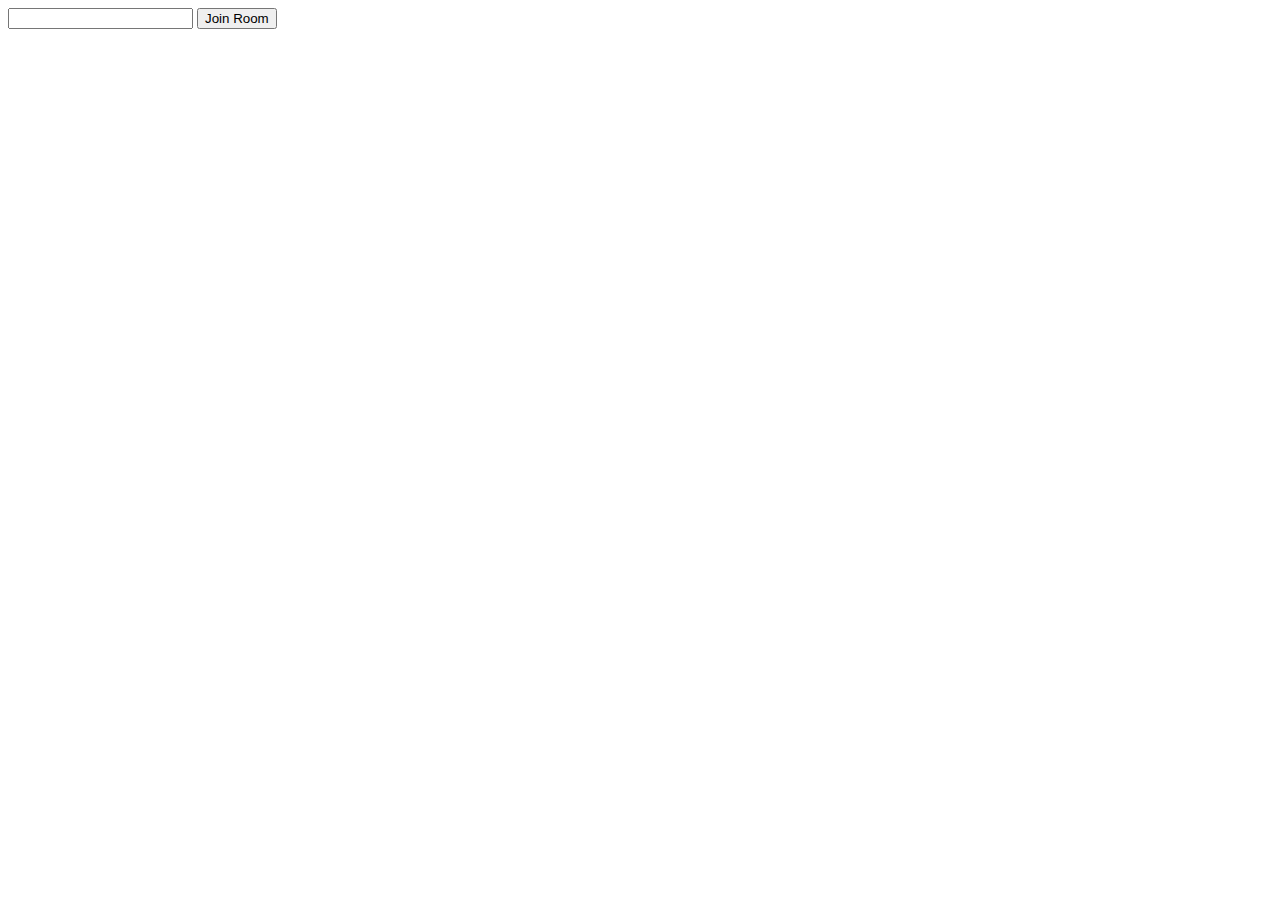
==== lobby.html @ d92449a9 "third commit" ====
<!DOCTYPE html>
<html>

<head>
    <meta charset='utf-8'>
    <meta http-equiv='X-UA-Compatible' content='IE=edge'>
    <title>PeerChat</title>
    <meta name='viewport' content='width=device-width, initial-scale=1'>
    <link rel='stylesheet' type='text/css' media='screen' href='lobby.css'>

</head>

<body>

    <form id="join-form">
        <input type="text" name="invite_link" required />
        <input type="submit" value="Join Room" />
    </form>
</body>

<script>
    let form = document.getElementById('join-form')

    form.addEventListener('submit', (e) => {
        e.preventDefault()
        let inviteCode = e.target.invite_link.value
        window.location = `index.html?room=${inviteCode}`

    })
</script>

</html>
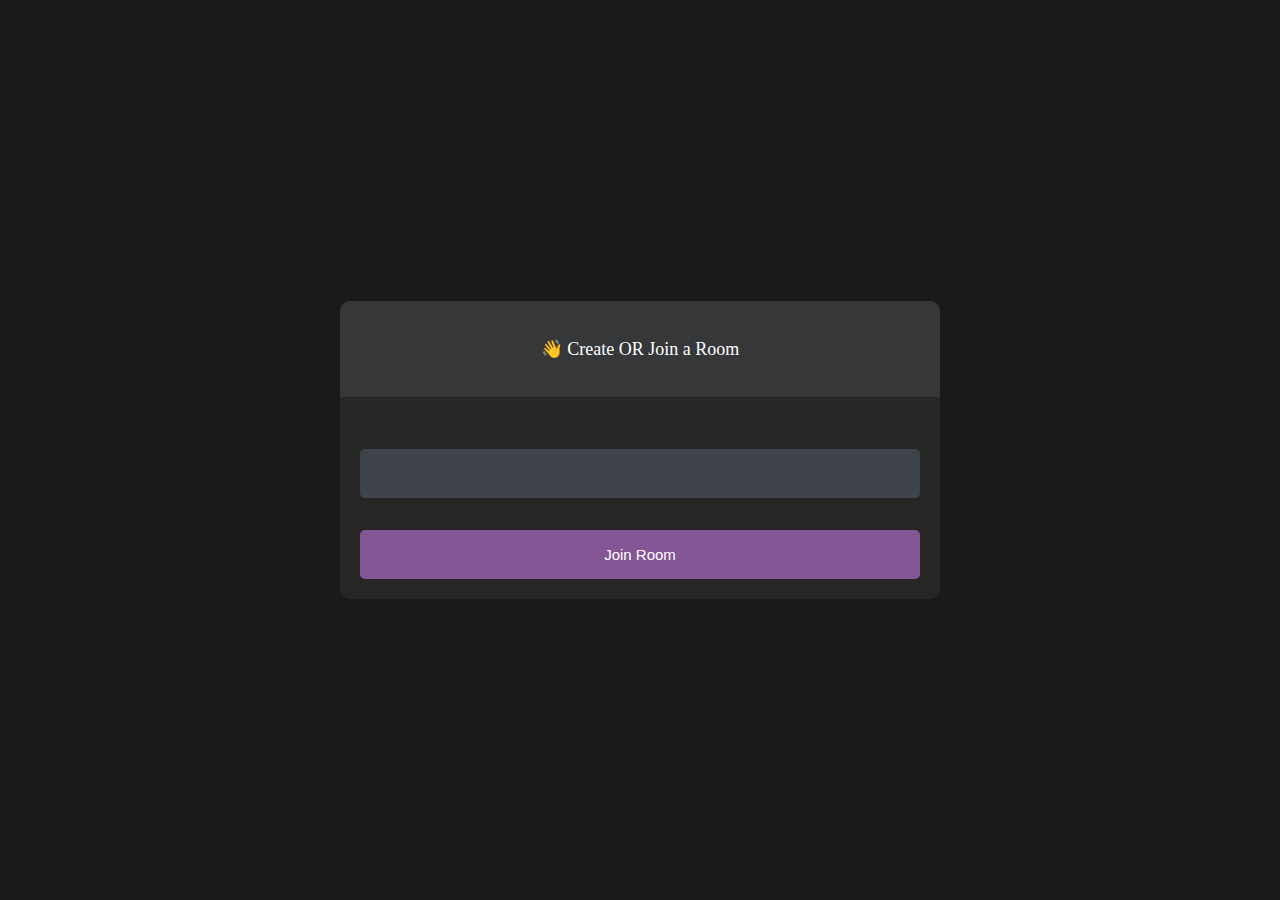
==== commit ca854628: "final commit" ====
--- a/lobby.html
+++ b/lobby.html
@@ -12,10 +12,20 @@
 
 <body>
 
-    <form id="join-form">
-        <input type="text" name="invite_link" required />
-        <input type="submit" value="Join Room" />
-    </form>
+    <main id="lobby-container">
+        <div id="form-container">
+            <div id="form__container__header">
+                <p>👋 Create OR Join a Room</p>
+            </div>
+
+            <div id="form__content__wrapper">
+                <form id="join-form">
+                    <input type="text" name="invite_link" required />
+                    <input type="submit" value="Join Room" />
+                </form>
+            </div>
+        </div>
+    </main>
 </body>
 
 <script>
--- a/lobby.css
+++ b/lobby.css
@@ -0,0 +1,50 @@
+body {
+    background-color: #1a1a1a;
+    color: #fff;
+}
+
+#form-container {
+    width: 90%;
+    max-width: 600px;
+    border-radius: 10px;
+    background-color: #262625;
+    position: fixed;
+    top: 50%;
+    left: 50%;
+    transform: translate(-50%, -50%);
+}
+
+
+#form__container__header {
+    border-radius: 10px 10px 0 0;
+    padding: 30px;
+    text-align: center;
+    background-color: #363739;
+    margin: 0;
+    font-size: 18px;
+    font-size: 300;
+    line-height: 0;
+}
+
+#form__content__wrapper {
+    padding: 20px;
+}
+
+input {
+    box-sizing: border-box;
+    color: #fff;
+    width: 100%;
+    margin: 0;
+    border: none;
+    border-radius: 5px;
+    padding: 16px 20px;
+    font-size: 15px;
+    background-color: #3f434a;
+    margin-top: 32px;
+}
+
+
+input[type='submit'] {
+    background-color: #845695;
+
+}